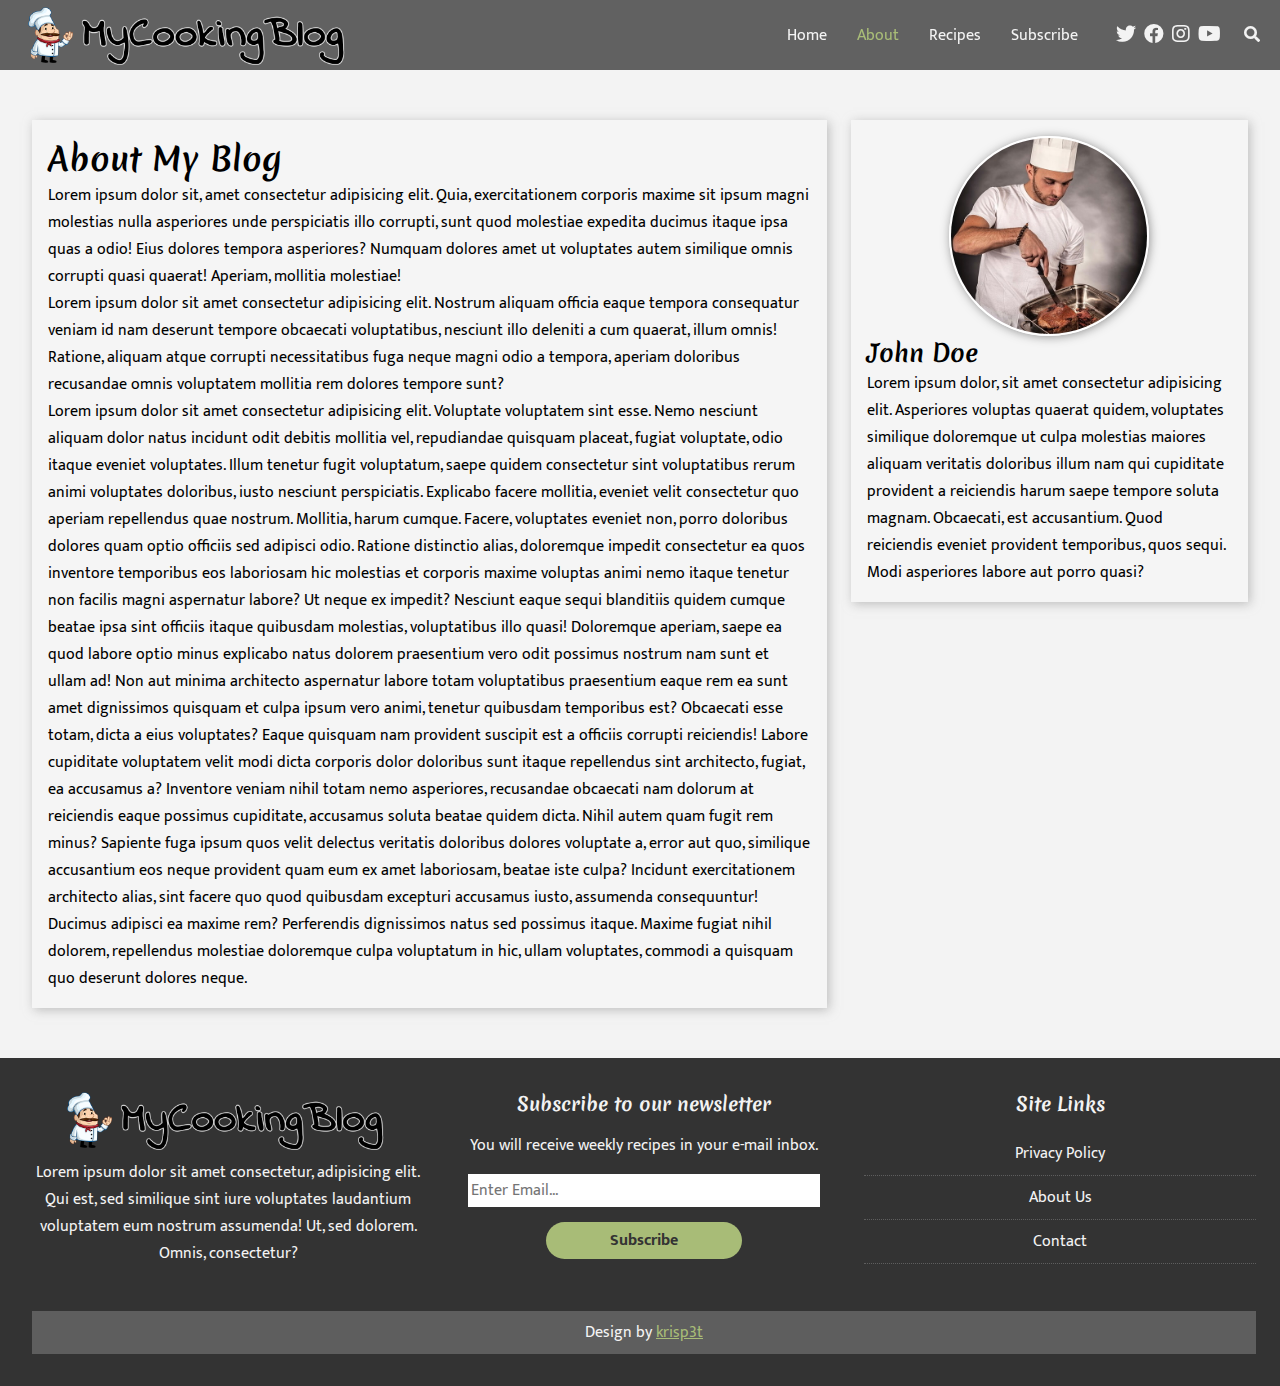
==== about.html @ 8b08274b "Added about page, modified logo" ====
<!DOCTYPE html>
<html lang="en">
    <head>
        <meta charset="UTF-8" />
        <meta
            name="description"
            content="A food blog with simple and tasty recipes."
        />
        <meta
            name="keywords"
            content="cooking, baking, cooking blog, cooking recipes, whole food"
        />
        <meta name="author" content="John Doe" />
        <meta name="viewport" content="width=device-width, initial-scale=1.0" />
        <meta http-equiv="X-UA-Compatible" content="IE=edge" />
        <link rel="stylesheet" href="css/utilities.css" />
        <link rel="stylesheet" href="css/style.css" />
        <link rel="stylesheet" href="css/fontawesome.min.css" />
        <link rel="shortcut icon" href="favicon.ico" type="image/x-icon" />
        <title>My Cooking Blog | About</title>
    </head>
    <body>
        <!-- Navbar -->
        <nav id="main-nav">
            <div class="container">
                <div class="logo">
                    <a href="index.html"
                        ><img src="img/logo.png" alt="MyCookingBlog"
                    /></a>
                </div>
                <ul>
                    <div class="links">
                        <li><a href="index.html">Home</a></li>
                        <li><a href="about.html" class="current">About</a></li>
                        <li><a href="#recipes">Recipes</a></li>
                        <li><a href="#subscribe">Subscribe</a></li>
                    </div>
                </ul>
                <div class="social">
                    <a href="http://twitter.com" target="_blank"
                        ><i class="fab fa-twitter fa-2x"></i
                    ></a>
                    <a href="http://facebook.com" target="_blank"
                        ><i class="fab fa-facebook fa-2x"></i
                    ></a>
                    <a href="http://instagram.com" target="_blank"
                        ><i class="fab fa-instagram fa-2x"></i
                    ></a>
                    <a href="http://youtube.com" target="_blank"
                        ><i class="fab fa-youtube fa-2x"></i
                    ></a>
                </div>
                <div class="search">
                    <a href="" id="search"><i class="fas fa-search"></i></a>
                    <input type="search" name="search" id="search" />
                </div>
            </div>
        </nav>

        <!-- About -->
        <section id="about">
            <div class="container">
                <div class="page-container">
                    <article class="card">
                        <h1>About My Blog</h1>
                        <p>
                            Lorem ipsum dolor sit, amet consectetur adipisicing
                            elit. Quia, exercitationem corporis maxime sit ipsum
                            magni molestias nulla asperiores unde perspiciatis
                            illo corrupti, sunt quod molestiae expedita ducimus
                            itaque ipsa quas a odio! Eius dolores tempora
                            asperiores? Numquam dolores amet ut voluptates autem
                            similique omnis corrupti quasi quaerat! Aperiam,
                            mollitia molestiae!
                        </p>
                        <p>
                            Lorem ipsum dolor sit amet consectetur adipisicing
                            elit. Nostrum aliquam officia eaque tempora
                            consequatur veniam id nam deserunt tempore obcaecati
                            voluptatibus, nesciunt illo deleniti a cum quaerat,
                            illum omnis! Ratione, aliquam atque corrupti
                            necessitatibus fuga neque magni odio a tempora,
                            aperiam doloribus recusandae omnis voluptatem
                            mollitia rem dolores tempore sunt?
                        </p>
                        <p>
                            Lorem ipsum dolor sit amet consectetur adipisicing
                            elit. Voluptate voluptatem sint esse. Nemo nesciunt
                            aliquam dolor natus incidunt odit debitis mollitia
                            vel, repudiandae quisquam placeat, fugiat voluptate,
                            odio itaque eveniet voluptates. Illum tenetur fugit
                            voluptatum, saepe quidem consectetur sint
                            voluptatibus rerum animi voluptates doloribus, iusto
                            nesciunt perspiciatis. Explicabo facere mollitia,
                            eveniet velit consectetur quo aperiam repellendus
                            quae nostrum. Mollitia, harum cumque. Facere,
                            voluptates eveniet non, porro doloribus dolores quam
                            optio officiis sed adipisci odio. Ratione distinctio
                            alias, doloremque impedit consectetur ea quos
                            inventore temporibus eos laboriosam hic molestias et
                            corporis maxime voluptas animi nemo itaque tenetur
                            non facilis magni aspernatur labore? Ut neque ex
                            impedit? Nesciunt eaque sequi blanditiis quidem
                            cumque beatae ipsa sint officiis itaque quibusdam
                            molestias, voluptatibus illo quasi! Doloremque
                            aperiam, saepe ea quod labore optio minus explicabo
                            natus dolorem praesentium vero odit possimus nostrum
                            nam sunt et ullam ad! Non aut minima architecto
                            aspernatur labore totam voluptatibus praesentium
                            eaque rem ea sunt amet dignissimos quisquam et culpa
                            ipsum vero animi, tenetur quibusdam temporibus est?
                            Obcaecati esse totam, dicta a eius voluptates? Eaque
                            quisquam nam provident suscipit est a officiis
                            corrupti reiciendis! Labore cupiditate voluptatem
                            velit modi dicta corporis dolor doloribus sunt
                            itaque repellendus sint architecto, fugiat, ea
                            accusamus a? Inventore veniam nihil totam nemo
                            asperiores, recusandae obcaecati nam dolorum at
                            reiciendis eaque possimus cupiditate, accusamus
                            soluta beatae quidem dicta. Nihil autem quam fugit
                            rem minus? Sapiente fuga ipsum quos velit delectus
                            veritatis doloribus dolores voluptate a, error aut
                            quo, similique accusantium eos neque provident quam
                            eum ex amet laboriosam, beatae iste culpa? Incidunt
                            exercitationem architecto alias, sint facere quo
                            quod quibusdam excepturi accusamus iusto, assumenda
                            consequuntur! Ducimus adipisci ea maxime rem?
                            Perferendis dignissimos natus sed possimus itaque.
                            Maxime fugiat nihil dolorem, repellendus molestiae
                            doloremque culpa voluptatum in hic, ullam
                            voluptates, commodi a quisquam quo deserunt dolores
                            neque.
                        </p>
                    </article>
                    <article class="card bg-primary about-me">
                        <img src="img/chef.jpg" alt="John Doe" />
                        <h2>John Doe</h2>
                        <p>
                            Lorem ipsum dolor, sit amet consectetur adipisicing
                            elit. Asperiores voluptas quaerat quidem, voluptates
                            similique doloremque ut culpa molestias maiores
                            aliquam veritatis doloribus illum nam qui cupiditate
                            provident a reiciendis harum saepe tempore soluta
                            magnam. Obcaecati, est accusantium. Quod reiciendis
                            eveniet provident temporibus, quos sequi. Modi
                            asperiores labore aut porro quasi?
                        </p>
                    </article>
                </div>
            </div>
        </section>

        <!-- Footer -->
        <footer id="main-footer">
            <div class="container">
                <div>
                    <img src="img/logo.png" alt="MyCookingBlog" />
                    <p>
                        Lorem ipsum dolor sit amet consectetur, adipisicing
                        elit. Qui est, sed similique sint iure voluptates
                        laudantium voluptatem eum nostrum assumenda! Ut, sed
                        dolorem. Omnis, consectetur?
                    </p>
                </div>
                <div>
                    <h3>Subscribe to our newsletter</h3>
                    <p>You will receive weekly recipes in your e-mail inbox.</p>
                    <form action="submit.php">
                        <input
                            type="email"
                            name="email"
                            id="email"
                            placeholder="Enter Email..."
                        />
                        <input type="submit" value="Subscribe" class="btn" />
                    </form>
                </div>
                <div>
                    <h3>Site Links</h3>
                    <ul class="list">
                        <li><a href="#">Privacy Policy</a></li>
                        <li><a href="#">About Us</a></li>
                        <li><a href="#">Contact</a></li>
                    </ul>
                </div>
                <div>
                    <p>
                        Design by
                        <span
                            ><a href="https://github.com/krisp3t"
                                >krisp3t</a
                            ></span
                        >
                    </p>
                </div>
            </div>
        </footer>
    </body>
</html>
---- css/utilities.css ----
/* Variables */
:root {
    --dark: #333;
    --grey: #5e5e5e;
    --light: #f3f3f3;
    --primary: #a8bc77;
    --secondary: #bb4f2d;
    --tertiary: #f4f0d0;
    --light-shadow: 153, 153, 153; /* for use in rgba(light-shadow, opacity) */
    --max-width: 1300px;
    --navbar-height: 70px;
    --grid-gap: 24px;
}
.category {
    --breakfast: #f99500;
    --lunch: #a66bbe;
    --beverages: #99284e;
    --appetizers: #df0a98;
    --soups: #28983d;
    --salads: #009cff;
    --desserts: #b699a2;
}

/* Categories */
.category {
    display: inline-block;
    color: var(--light);
    text-transform: uppercase;
    padding: 2px 8px;
    border-radius: 30px;
    margin-bottom: 10px;
    font-size: 0.7rem;
    width: max-content;
    box-shadow: 2px 2px 1px rgba(51, 51, 51, 0.4);
}
.category-breakfast {
    background-color: var(--breakfast);
}
.category-lunch {
    background-color: var(--lunch);
}
.category-beverages {
    background-color: var(--beverages);
}
.category-appetizers {
    background-color: var(--appetizers);
}
.category-soups {
    background-color: var(--soups);
}
.category-salads {
    background-color: var(--salads);
}
.category-desserts {
    background-color: var(--desserts);
}

/* Button links */
.btn {
    background-color: var(--primary);
    color: var(--dark);
    font-weight: bold;
    padding: 5px 10px;
    border-radius: 30px;
    width: max-content;
}

/* Article Cards */
.card {
    padding: 16px;
    background: #f5f5f5;
    box-shadow: 2px 2px 10px rgba(var(--light-shadow), 0.6);
}

/* Lists */
.list li {
    padding: 8px 0;
    border-bottom: var(--grey) dotted 1px;
    width: 100%;
}
.list li a:hover {
}
---- css/style.css ----
@import url("https://fonts.googleapis.com/css2?family=Merienda:wght@400;700&family=Mukta:wght@400;700&display=swap");

/* Global */
* {
    margin: 0;
    padding: 0;
    border: 0;
    box-sizing: border-box;
}
body {
    font: 1rem "Mukta", sans-serif;
    background-color: var(--light);
}
a {
    text-decoration: none;
    color: var(--light);
}
ul {
    list-style: none;
}
img {
    width: 100%;
}
h1,
h2,
h3,
h4,
h5,
h6 {
    font-family: "Merienda", cursive;
}
input {
    font-family: "Mukta", sans-serif;
    font-size: 1rem;
}

/* Page: Index */
/* Navbar */
#main-nav {
    z-index: 2;
    position: sticky;
    top: 0;
}
#main-nav .logo img {
    height: 100%;
    width: auto;
}
#main-nav .container {
    z-index: 2;
    display: flex;
    align-items: center;
    height: var(--navbar-height);
    max-width: var(--max-width);
    width: 100%;
    margin: auto;
    padding: 0 20px;
}
#main-nav .container::before {
    z-index: -1;
    content: "";
    position: absolute;
    top: 0;
    left: 0;
    width: 100%;
    height: 100%;
    background-color: #000;
    opacity: 0.6;
}
#main-nav .logo {
    flex: 6;
    height: inherit;
}
#main-nav .logo img {
    padding: 5px 3px;
}
#main-nav .links {
    display: flex;
}
#main-nav .links li {
    padding: 0 15px;
}
#main-nav .links a.current {
    color: var(--primary);
}
#main-nav .social {
    font-size: 10px;
    margin-left: 20px;
}
#main-nav .social a {
    padding: 3px;
}
#main-nav .search {
    margin-left: 20px;
}
#main-nav .search input {
    display: none;
}

/* Showcase */
#showcase {
    z-index: 1;
    position: relative;
    top: calc(var(--navbar-height) * -1);
    /* We want the background to go behind navbar too */
    height: 50vh;
    min-height: 500px;
    width: 100%;
    background: url(../img/featured.jpg) no-repeat center center/cover;
    color: var(--light);
}
#showcase::before {
    z-index: -1;
    content: "";
    background: var(--dark);
    position: absolute;
    top: 0;
    left: 0;
    width: 100%;
    height: 100%;
    opacity: 0.6;
}
#showcase .container {
    z-index: 1;
    position: relative;
    top: var(--navbar-height);
    height: calc(100% - var(--navbar-height));
    max-width: var(--max-width);
    margin: auto;
    overflow: hidden;
}
#showcase .showcase-container {
    display: flex;
    flex-direction: column;
    justify-content: center;
    width: 50%;
    height: 100%;
    padding: 0 30px;
}
#showcase .container h1 {
    color: var(--primary);
    text-shadow: 2px 2px 2px #222;
    margin-bottom: 20px;
}
#showcase .container p {
    background-color: rgba(51, 51, 51, 0.4);
    box-shadow: 2px 2px 10px #333;
    padding: 10px;
    margin-bottom: 30px;
}

/* Recipes */
#recipes {
    background-color: var(--light);
    position: relative;
    top: -40px;
    /* Since #showcase starts at minus --navbar-height, we have to adjust the next section too */
}
#recipes .container {
    max-width: var(--max-width);
    margin: auto;
    padding: 30px;
    align-items: center;
}
#recipes .recipes-container {
    display: grid;
    grid-template-columns: repeat(3, 1fr);
    gap: var(--grid-gap);
}
#recipes h2 {
    margin-bottom: 10px;
}
#recipes h3,
#recipes a {
    color: var(--dark);
    font-size: 1.5rem;
    margin-bottom: 8px;
    text-shadow: 2px 2px 1px rgba(var(--light-shadow), 0.4);
}
#recipes p {
    margin-left: 1px;
}
#recipes img {
    height: 200px;
    object-fit: cover;
    border: 1px solid var(--grey);
}
#recipes .category {
    margin-bottom: 3px;
}

/* Footer */
#main-footer {
    background-color: var(--dark);
    color: var(--light);
}
#main-footer .container {
    display: grid;
    grid-template-columns: repeat(3, 1fr);
    gap: var(--grid-gap);
    max-width: var(--max-width);
    padding: 32px 0 32px 32px;
    margin: auto;
    text-align: center;
}
#main-footer .container > *:last-child {
    background: var(--grey);
    grid-column: 1 / span 4;
    text-align: center;
    align-items: center;
    padding: 8px;
    margin-top: 20px;
    margin-right: var(--grid-gap);
}
#main-footer .container img {
    height: 60px;
    width: auto;
}
#main-footer .container span a {
    color: var(--primary);
    text-decoration: underline;
}
#main-footer .container h3 {
    margin-bottom: 15px;
}
#main-footer .container input[type="email"] {
    width: 90%;
    padding: 3px;
    margin: 15px 0;
}
#main-footer .container input[type="submit"] {
    width: 50%;
}

/* Page: About */
#about .container {
    max-width: var(--max-width);
    margin: 0 auto;
    padding: 0 32px;
    overflow: hidden;
}
#about .page-container {
    margin: 50px 0;
    display: grid;
    grid-template-columns: 4fr 2fr;
    gap: var(--grid-gap);
}
#about .page-container > *:first-child {
    grid-row: 1 / span 3;
}
#about .about-me img {
    border-radius: 50%;
    height: 200px;
    width: auto;
    display: block;
    margin: auto;
    border: 2px solid #fff;
    box-shadow: 1px 1px 10px rgba(51, 51, 51, 0.5);
}
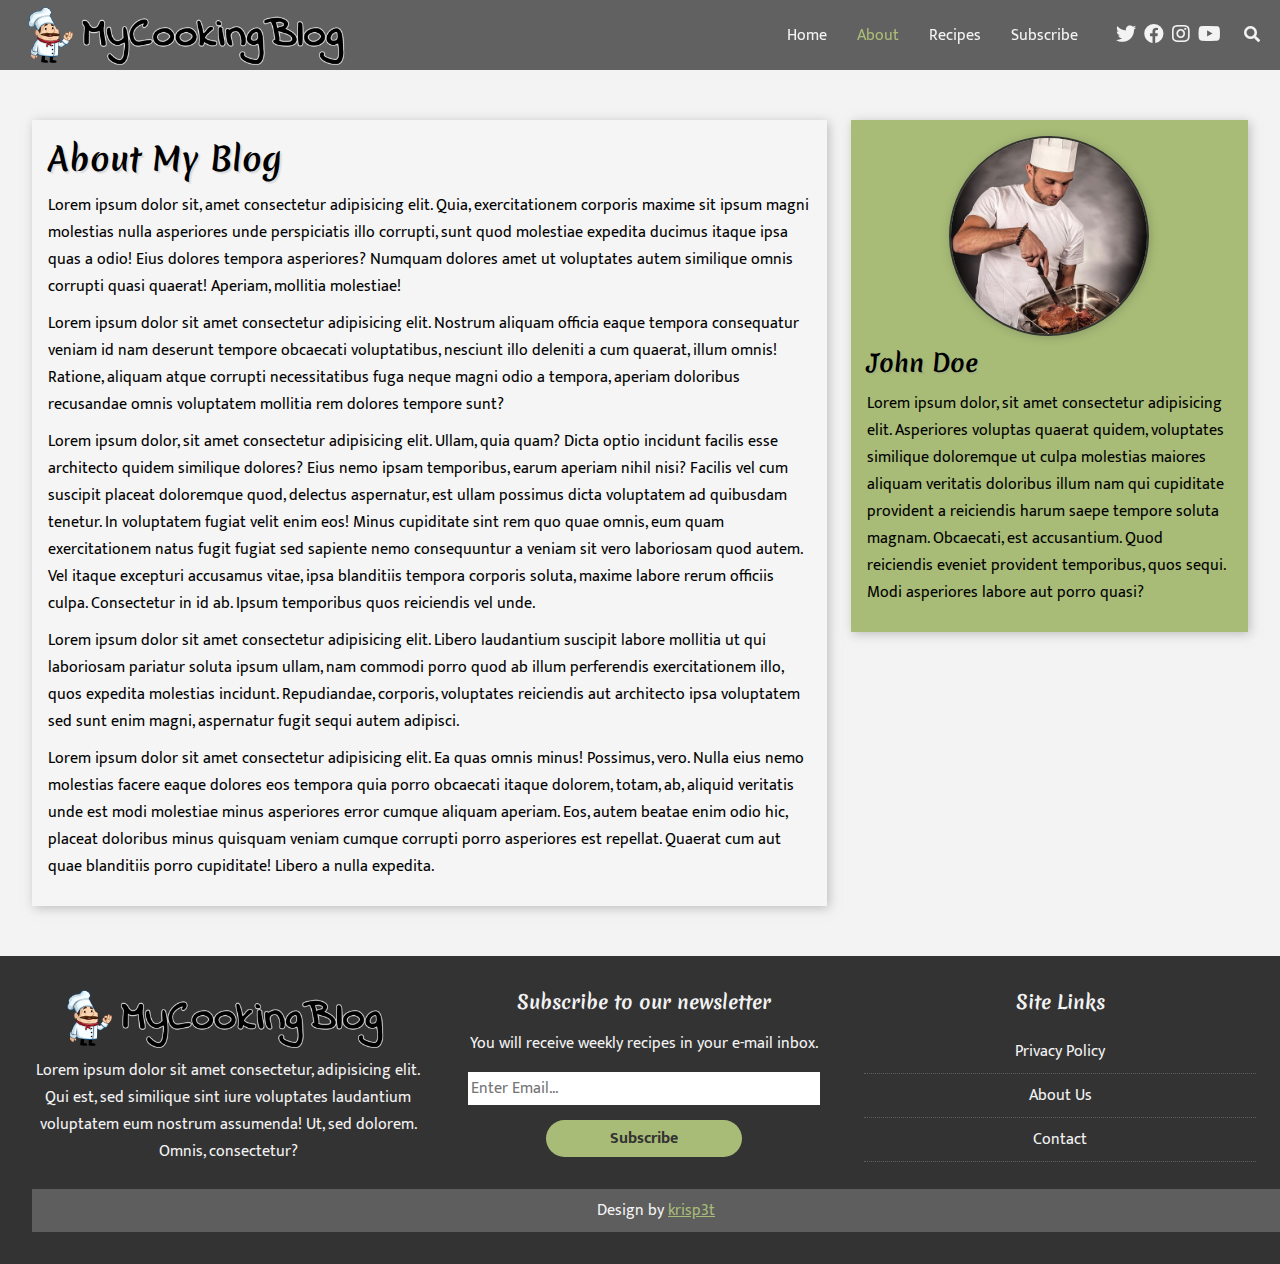
==== commit 59f20a20: "Added container utilities, About improvements, shadow variables" ====
--- a/about.html
+++ b/about.html
@@ -16,7 +16,28 @@
         <link rel="stylesheet" href="css/utilities.css" />
         <link rel="stylesheet" href="css/style.css" />
         <link rel="stylesheet" href="css/fontawesome.min.css" />
+        <link
+            rel="apple-touch-icon"
+            sizes="120x120"
+            href="/apple-touch-icon.png"
+        />
+        <link
+            rel="icon"
+            type="image/png"
+            sizes="32x32"
+            href="/favicon-32x32.png"
+        />
+        <link
+            rel="icon"
+            type="image/png"
+            sizes="16x16"
+            href="/favicon-16x16.png"
+        />
         <link rel="shortcut icon" href="favicon.ico" type="image/x-icon" />
+        <link rel="manifest" href="/site.webmanifest" />
+        <link rel="mask-icon" href="/safari-pinned-tab.svg" color="#5bbad5" />
+        <meta name="msapplication-TileColor" content="#2b5797" />
+        <meta name="theme-color" content="#ffffff" />
         <title>My Cooking Blog | About</title>
     </head>
     <body>
@@ -32,7 +53,7 @@
                     <div class="links">
                         <li><a href="index.html">Home</a></li>
                         <li><a href="about.html" class="current">About</a></li>
-                        <li><a href="#recipes">Recipes</a></li>
+                        <li><a href="index.html#recipes">Recipes</a></li>
                         <li><a href="#subscribe">Subscribe</a></li>
                     </div>
                 </ul>
@@ -60,7 +81,7 @@
         <!-- About -->
         <section id="about">
             <div class="container">
-                <div class="page-container">
+                <div class="grid-container">
                     <article class="card">
                         <h1>About My Blog</h1>
                         <p>
@@ -84,52 +105,42 @@
                             mollitia rem dolores tempore sunt?
                         </p>
                         <p>
+                            Lorem ipsum dolor, sit amet consectetur adipisicing
+                            elit. Ullam, quia quam? Dicta optio incidunt facilis
+                            esse architecto quidem similique dolores? Eius nemo
+                            ipsam temporibus, earum aperiam nihil nisi? Facilis
+                            vel cum suscipit placeat doloremque quod, delectus
+                            aspernatur, est ullam possimus dicta voluptatem ad
+                            quibusdam tenetur. In voluptatem fugiat velit enim
+                            eos! Minus cupiditate sint rem quo quae omnis, eum
+                            quam exercitationem natus fugit fugiat sed sapiente
+                            nemo consequuntur a veniam sit vero laboriosam quod
+                            autem. Vel itaque excepturi accusamus vitae, ipsa
+                            blanditiis tempora corporis soluta, maxime labore
+                            rerum officiis culpa. Consectetur in id ab. Ipsum
+                            temporibus quos reiciendis vel unde.
+                        </p>
+                        <p>
                             Lorem ipsum dolor sit amet consectetur adipisicing
-                            elit. Voluptate voluptatem sint esse. Nemo nesciunt
-                            aliquam dolor natus incidunt odit debitis mollitia
-                            vel, repudiandae quisquam placeat, fugiat voluptate,
-                            odio itaque eveniet voluptates. Illum tenetur fugit
-                            voluptatum, saepe quidem consectetur sint
-                            voluptatibus rerum animi voluptates doloribus, iusto
-                            nesciunt perspiciatis. Explicabo facere mollitia,
-                            eveniet velit consectetur quo aperiam repellendus
-                            quae nostrum. Mollitia, harum cumque. Facere,
-                            voluptates eveniet non, porro doloribus dolores quam
-                            optio officiis sed adipisci odio. Ratione distinctio
-                            alias, doloremque impedit consectetur ea quos
-                            inventore temporibus eos laboriosam hic molestias et
-                            corporis maxime voluptas animi nemo itaque tenetur
-                            non facilis magni aspernatur labore? Ut neque ex
-                            impedit? Nesciunt eaque sequi blanditiis quidem
-                            cumque beatae ipsa sint officiis itaque quibusdam
-                            molestias, voluptatibus illo quasi! Doloremque
-                            aperiam, saepe ea quod labore optio minus explicabo
-                            natus dolorem praesentium vero odit possimus nostrum
-                            nam sunt et ullam ad! Non aut minima architecto
-                            aspernatur labore totam voluptatibus praesentium
-                            eaque rem ea sunt amet dignissimos quisquam et culpa
-                            ipsum vero animi, tenetur quibusdam temporibus est?
-                            Obcaecati esse totam, dicta a eius voluptates? Eaque
-                            quisquam nam provident suscipit est a officiis
-                            corrupti reiciendis! Labore cupiditate voluptatem
-                            velit modi dicta corporis dolor doloribus sunt
-                            itaque repellendus sint architecto, fugiat, ea
-                            accusamus a? Inventore veniam nihil totam nemo
-                            asperiores, recusandae obcaecati nam dolorum at
-                            reiciendis eaque possimus cupiditate, accusamus
-                            soluta beatae quidem dicta. Nihil autem quam fugit
-                            rem minus? Sapiente fuga ipsum quos velit delectus
-                            veritatis doloribus dolores voluptate a, error aut
-                            quo, similique accusantium eos neque provident quam
-                            eum ex amet laboriosam, beatae iste culpa? Incidunt
-                            exercitationem architecto alias, sint facere quo
-                            quod quibusdam excepturi accusamus iusto, assumenda
-                            consequuntur! Ducimus adipisci ea maxime rem?
-                            Perferendis dignissimos natus sed possimus itaque.
-                            Maxime fugiat nihil dolorem, repellendus molestiae
-                            doloremque culpa voluptatum in hic, ullam
-                            voluptates, commodi a quisquam quo deserunt dolores
-                            neque.
+                            elit. Libero laudantium suscipit labore mollitia ut
+                            qui laboriosam pariatur soluta ipsum ullam, nam
+                            commodi porro quod ab illum perferendis
+                            exercitationem illo, quos expedita molestias
+                            incidunt. Repudiandae, corporis, voluptates
+                            reiciendis aut architecto ipsa voluptatem sed sunt
+                            enim magni, aspernatur fugit sequi autem adipisci.
+                        </p>
+                        <p>
+                            Lorem ipsum dolor sit amet consectetur adipisicing
+                            elit. Ea quas omnis minus! Possimus, vero. Nulla
+                            eius nemo molestias facere eaque dolores eos tempora
+                            quia porro obcaecati itaque dolorem, totam, ab,
+                            aliquid veritatis unde est modi molestiae minus
+                            asperiores error cumque aliquam aperiam. Eos, autem
+                            beatae enim odio hic, placeat doloribus minus
+                            quisquam veniam cumque corrupti porro asperiores est
+                            repellat. Quaerat cum aut quae blanditiis porro
+                            cupiditate! Libero a nulla expedita.
                         </p>
                     </article>
                     <article class="card bg-primary about-me">
@@ -152,7 +163,7 @@
 
         <!-- Footer -->
         <footer id="main-footer">
-            <div class="container">
+            <div class="grid-container">
                 <div>
                     <img src="img/logo.png" alt="MyCookingBlog" />
                     <p>
--- a/css/utilities.css
+++ b/css/utilities.css
@@ -7,6 +7,7 @@
     --secondary: #bb4f2d;
     --tertiary: #f4f0d0;
     --light-shadow: 153, 153, 153; /* for use in rgba(light-shadow, opacity) */
+    --grey-shadow: 51, 51, 51;
     --max-width: 1300px;
     --navbar-height: 70px;
     --grid-gap: 24px;
@@ -31,7 +32,7 @@
     margin-bottom: 10px;
     font-size: 0.7rem;
     width: max-content;
-    box-shadow: 2px 2px 1px rgba(51, 51, 51, 0.4);
+    box-shadow: 2px 2px 3px rgba(var(--grey-shadow), 0.2);
 }
 .category-breakfast {
     background-color: var(--breakfast);
@@ -55,6 +56,31 @@
     background-color: var(--desserts);
 }
 
+/* Backgrounds */
+.bg-primary {
+    background-color: var(--primary) !important;
+}
+.bg-secondary {
+    background-color: var(--secondary) !important;
+}
+.bg-tertiary {
+    background-color: var(--tertiary) !important;
+}
+
+/* Containers */
+/* Outer container */
+.container {
+    margin: auto;
+    overflow: hidden;
+    max-width: var(--max-width);
+}
+/* Inner container */
+.grid-container {
+    display: grid;
+    gap: var(--grid-gap);
+    max-width: var(--max-width);
+    margin: auto;
+}
 /* Button links */
 .btn {
     background-color: var(--primary);
@@ -63,6 +89,7 @@
     padding: 5px 10px;
     border-radius: 30px;
     width: max-content;
+    box-shadow: 2px 2px 5px rgba(var(--dark-shadow), 0.25);
 }
 
 /* Article Cards */
@@ -70,6 +97,20 @@
     padding: 16px;
     background: #f5f5f5;
     box-shadow: 2px 2px 10px rgba(var(--light-shadow), 0.6);
+}
+.card h1,
+.card h2 {
+    margin-bottom: 10px;
+    text-shadow: 2px 2px 1px rgba(var(--light-shadow), 0.25);
+}
+.card h1 {
+    font-size: 2rem;
+}
+.card h2 {
+    font-size: 1.5rem;
+}
+.card p {
+    margin-bottom: 10px;
 }
 
 /* Lists */
--- a/css/style.css
+++ b/css/style.css
@@ -102,7 +102,7 @@
     position: relative;
     top: calc(var(--navbar-height) * -1);
     /* We want the background to go behind navbar too */
-    height: 50vh;
+    height: 60vh;
     min-height: 500px;
     width: 100%;
     background: url(../img/featured.jpg) no-repeat center center/cover;
@@ -124,9 +124,6 @@
     position: relative;
     top: var(--navbar-height);
     height: calc(100% - var(--navbar-height));
-    max-width: var(--max-width);
-    margin: auto;
-    overflow: hidden;
 }
 #showcase .showcase-container {
     display: flex;
@@ -142,7 +139,7 @@
     margin-bottom: 20px;
 }
 #showcase .container p {
-    background-color: rgba(51, 51, 51, 0.4);
+    background-color: rgba(var(--grey-shadow), 0.4);
     box-shadow: 2px 2px 10px #333;
     padding: 10px;
     margin-bottom: 30px;
@@ -152,19 +149,15 @@
 #recipes {
     background-color: var(--light);
     position: relative;
-    top: -40px;
+    top: -70px;
     /* Since #showcase starts at minus --navbar-height, we have to adjust the next section too */
 }
 #recipes .container {
-    max-width: var(--max-width);
-    margin: auto;
     padding: 30px;
     align-items: center;
 }
-#recipes .recipes-container {
-    display: grid;
+#recipes .grid-container {
     grid-template-columns: repeat(3, 1fr);
-    gap: var(--grid-gap);
 }
 #recipes h2 {
     margin-bottom: 10px;
@@ -174,7 +167,7 @@
     color: var(--dark);
     font-size: 1.5rem;
     margin-bottom: 8px;
-    text-shadow: 2px 2px 1px rgba(var(--light-shadow), 0.4);
+    text-shadow: 2px 2px 1px rgba(var(--light-shadow), 0.25);
 }
 #recipes p {
     margin-left: 1px;
@@ -185,7 +178,7 @@
     border: 1px solid var(--grey);
 }
 #recipes .category {
-    margin-bottom: 3px;
+    margin-bottom: 4px;
 }
 
 /* Footer */
@@ -193,58 +186,46 @@
     background-color: var(--dark);
     color: var(--light);
 }
-#main-footer .container {
-    display: grid;
+#main-footer .grid-container {
     grid-template-columns: repeat(3, 1fr);
-    gap: var(--grid-gap);
-    max-width: var(--max-width);
     padding: 32px 0 32px 32px;
-    margin: auto;
     text-align: center;
 }
-#main-footer .container > *:last-child {
+#main-footer .grid-container > *:last-child {
     background: var(--grey);
     grid-column: 1 / span 4;
-    text-align: center;
-    align-items: center;
     padding: 8px;
-    margin-top: 20px;
-    margin-right: var(--grid-gap);
-}
-#main-footer .container img {
+    margin-top: 20px 0 0 var(--grid-gap);
+}
+#main-footer .grid-container img {
     height: 60px;
     width: auto;
 }
-#main-footer .container span a {
+#main-footer .grid-container span a {
     color: var(--primary);
     text-decoration: underline;
 }
-#main-footer .container h3 {
+#main-footer .grid-container h3 {
     margin-bottom: 15px;
 }
-#main-footer .container input[type="email"] {
+#main-footer .grid-container input[type="email"] {
     width: 90%;
     padding: 3px;
     margin: 15px 0;
 }
-#main-footer .container input[type="submit"] {
+#main-footer .grid-container input[type="submit"] {
     width: 50%;
 }
 
 /* Page: About */
 #about .container {
-    max-width: var(--max-width);
-    margin: 0 auto;
     padding: 0 32px;
-    overflow: hidden;
-}
-#about .page-container {
+}
+#about .grid-container {
     margin: 50px 0;
-    display: grid;
     grid-template-columns: 4fr 2fr;
-    gap: var(--grid-gap);
-}
-#about .page-container > *:first-child {
+}
+#about .grid-container > *:first-child {
     grid-row: 1 / span 3;
 }
 #about .about-me img {
@@ -253,6 +234,7 @@
     width: auto;
     display: block;
     margin: auto;
-    border: 2px solid #fff;
-    box-shadow: 1px 1px 10px rgba(51, 51, 51, 0.5);
-}
+    border: 2px solid var(--dark);
+    box-shadow: 1px 1px 10px rgba(var(--grey-shadow), 0.25);
+    margin-bottom: 10px;
+}
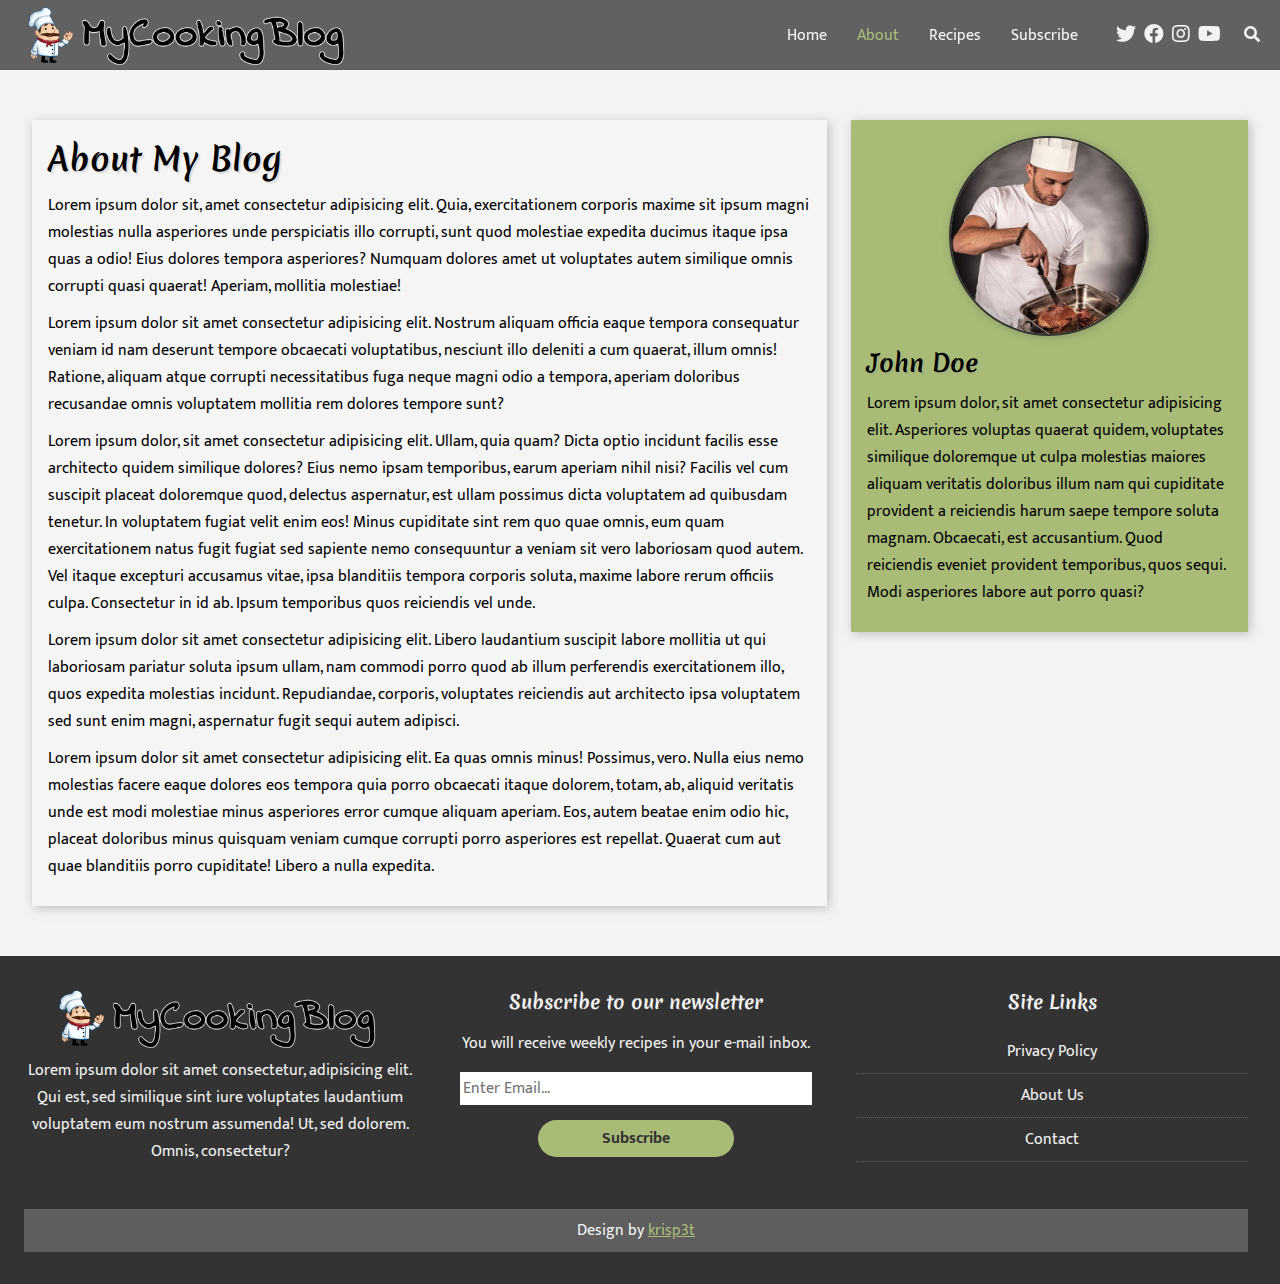
==== commit 62b963c6: "Added media queries (tablet, mobile)" ====
--- a/about.html
+++ b/about.html
@@ -17,6 +17,16 @@
         <link rel="stylesheet" href="css/style.css" />
         <link rel="stylesheet" href="css/fontawesome.min.css" />
         <link
+            rel="stylesheet"
+            media="only screen and (max-width: 1000px)"
+            href="css/tablet.css"
+        />
+        <link
+            rel="stylesheet"
+            media="only screen and (max-width: 768px)"
+            href="css/mobile.css"
+        />
+        <link
             rel="apple-touch-icon"
             sizes="120x120"
             href="/apple-touch-icon.png"
@@ -40,7 +50,7 @@
         <meta name="theme-color" content="#ffffff" />
         <title>My Cooking Blog | About</title>
     </head>
-    <body>
+    <body id="about">
         <!-- Navbar -->
         <nav id="main-nav">
             <div class="container">
@@ -79,7 +89,7 @@
         </nav>
 
         <!-- About -->
-        <section id="about">
+        <section id="about-blog">
             <div class="container">
                 <div class="grid-container">
                     <article class="card">
@@ -143,7 +153,7 @@
                             cupiditate! Libero a nulla expedita.
                         </p>
                     </article>
-                    <article class="card bg-primary about-me">
+                    <aside class="card bg-primary about-me">
                         <img src="img/chef.jpg" alt="John Doe" />
                         <h2>John Doe</h2>
                         <p>
@@ -156,7 +166,7 @@
                             eveniet provident temporibus, quos sequi. Modi
                             asperiores labore aut porro quasi?
                         </p>
-                    </article>
+                    </aside>
                 </div>
             </div>
         </section>
@@ -164,7 +174,7 @@
         <!-- Footer -->
         <footer id="main-footer">
             <div class="grid-container">
-                <div>
+                <div class="logo">
                     <img src="img/logo.png" alt="MyCookingBlog" />
                     <p>
                         Lorem ipsum dolor sit amet consectetur, adipisicing
@@ -173,7 +183,7 @@
                         dolorem. Omnis, consectetur?
                     </p>
                 </div>
-                <div>
+                <div class="newsletter">
                     <h3>Subscribe to our newsletter</h3>
                     <p>You will receive weekly recipes in your e-mail inbox.</p>
                     <form action="submit.php">
@@ -186,7 +196,7 @@
                         <input type="submit" value="Subscribe" class="btn" />
                     </form>
                 </div>
-                <div>
+                <div class="links">
                     <h3>Site Links</h3>
                     <ul class="list">
                         <li><a href="#">Privacy Policy</a></li>
@@ -194,7 +204,7 @@
                         <li><a href="#">Contact</a></li>
                     </ul>
                 </div>
-                <div>
+                <div class="footer">
                     <p>
                         Design by
                         <span
--- a/css/style.css
+++ b/css/style.css
@@ -7,7 +7,11 @@
     border: 0;
     box-sizing: border-box;
 }
+html {
+    height: 100%;
+}
 body {
+    min-height: 100%;
     font: 1rem "Mukta", sans-serif;
     background-color: var(--light);
 }
@@ -44,6 +48,7 @@
 #main-nav .logo img {
     height: 100%;
     width: auto;
+    padding: 5px 3px;
 }
 #main-nav .container {
     z-index: 2;
@@ -69,9 +74,6 @@
 #main-nav .logo {
     flex: 6;
     height: inherit;
-}
-#main-nav .logo img {
-    padding: 5px 3px;
 }
 #main-nav .links {
     display: flex;
@@ -185,21 +187,23 @@
 #main-footer {
     background-color: var(--dark);
     color: var(--light);
+    /* position: relative;
+    bottom: 0; */
 }
 #main-footer .grid-container {
     grid-template-columns: repeat(3, 1fr);
-    padding: 32px 0 32px 32px;
+    padding: 32px 32px 32px var(--grid-gap);
     text-align: center;
 }
-#main-footer .grid-container > *:last-child {
+#main-footer .grid-container .footer {
     background: var(--grey);
-    grid-column: 1 / span 4;
+    grid-column: 1 / span 3;
     padding: 8px;
-    margin-top: 20px 0 0 var(--grid-gap);
+    margin-top: 20px;
 }
 #main-footer .grid-container img {
     height: 60px;
-    width: auto;
+    object-fit: contain;
 }
 #main-footer .grid-container span a {
     color: var(--primary);
@@ -218,19 +222,36 @@
 }
 
 /* Page: About */
-#about .container {
+#about {
+    display: flex;
+    flex-direction: column;
+}
+#about-blog {
+    flex: 1 0 auto;
+}
+#about-blog .container {
     padding: 0 32px;
-}
-#about .grid-container {
+    display: flex;
+    flex-direction: column;
+    flex: 1 0 auto;
+}
+#about-blog .grid-container {
     margin: 50px 0;
     grid-template-columns: 4fr 2fr;
 }
-#about .grid-container > *:first-child {
+#about-blog .grid-container article {
     grid-row: 1 / span 3;
-}
-#about .about-me img {
+    order: 1;
+}
+#about-blog .grid-container aside {
+    order: 2;
+}
+#about-blog .grid-container .footer {
+    grid-row: 1 / span 3;
+}
+#about-blog .about-me img {
     border-radius: 50%;
-    height: 200px;
+    max-height: 200px;
     width: auto;
     display: block;
     margin: auto;
@@ -238,3 +259,6 @@
     box-shadow: 1px 1px 10px rgba(var(--grey-shadow), 0.25);
     margin-bottom: 10px;
 }
+#about-blog #main-footer {
+    flex-shrink: 0;
+}
--- a/css/tablet.css
+++ b/css/tablet.css
@@ -0,0 +1,69 @@
+/* Tablets media query */
+/* Page: Index */
+/* Navbar */
+#main-nav .logo img {
+    object-fit: contain;
+    width: 100%;
+    min-width: 200px;
+}
+/* Showcase */
+#showcase {
+    height: 75vh;
+}
+#showcase .container {
+    display: flex;
+    align-items: center;
+    justify-content: center;
+    margin: auto;
+}
+#showcase .showcase-container {
+    align-items: center;
+    text-align: center;
+    width: 75%;
+}
+#showcase .container h1 {
+    font-size: 1.5rem;
+}
+#showcase .container p,
+#showcase .container a {
+    font-size: 1rem;
+}
+
+/* Recipes */
+#recipes .grid-container {
+    grid-template-columns: repeat(2, 1fr);
+}
+
+/* Footer */
+#main-footer .grid-container {
+    grid-template-columns: repeat(2, 1fr);
+    gap: 50px;
+}
+#main-footer .grid-container .logo {
+    order: 1;
+}
+#main-footer .grid-container .newsletter {
+    order: 3;
+    grid-column: 1 / span 2;
+}
+#main-footer .grid-container input[type="email"] {
+    width: 50%;
+}
+#main-footer .grid-container .links {
+    order: 2;
+}
+#main-footer .grid-container .footer {
+    grid-column: 1 / span 2;
+    order: 4;
+}
+
+/* Page: About */
+#about-blog .grid-container {
+    grid-template-columns: 1fr;
+}
+#about-blog .grid-container article {
+    grid-row: 2 / span 3;
+}
+#about-blog .grid-container aside {
+    grid-row: 1 / span 1;
+}
--- a/css/mobile.css
+++ b/css/mobile.css
@@ -0,0 +1,32 @@
+/* Site: Index */
+/* Variables */
+:root {
+    --navbar-height: 110px;
+}
+
+/* Navbar */
+#main-nav .container {
+    flex-direction: column;
+}
+#main-nav .logo {
+    height: 40px;
+    padding: 0;
+}
+#main-nav .social {
+    margin: 5px 0 5px;
+}
+/* Recipes */
+#recipes .grid-container {
+    grid-template-columns: 1fr;
+}
+#main-nav .search {
+    display: none;
+}
+/* Footer */
+#main-footer .grid-container {
+    display: flex;
+    flex-direction: column;
+}
+#main-footer .grid-container .footer {
+    grid-column: 1;
+}
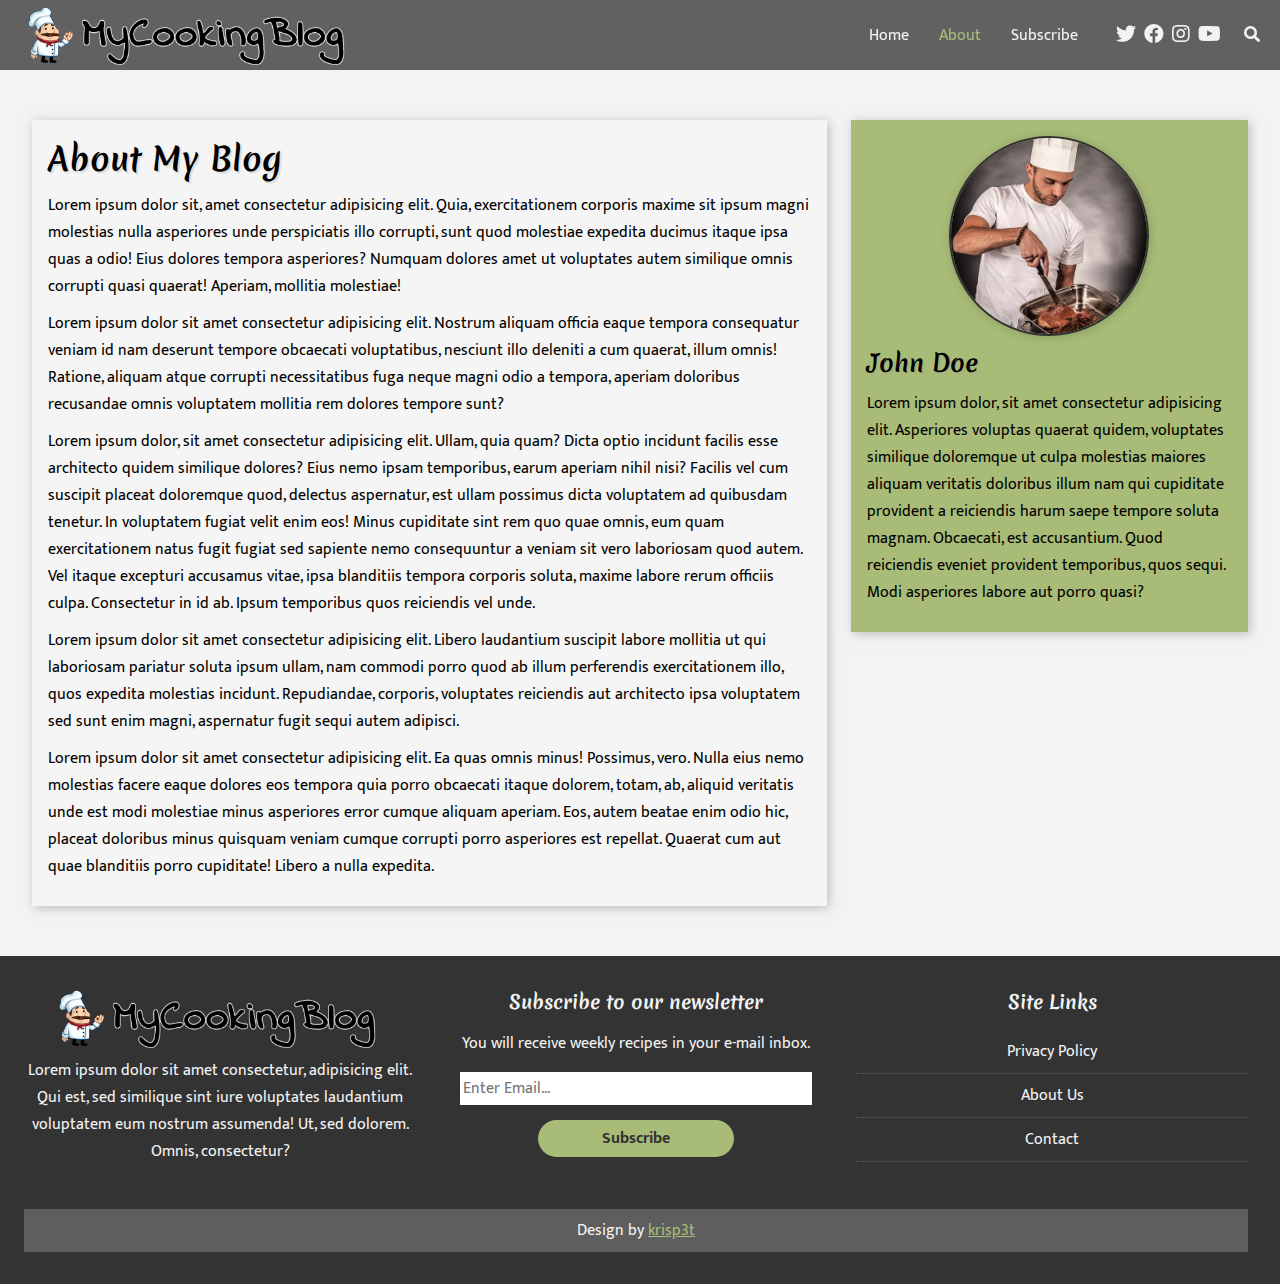
==== commit 4d70ff2c: "Rem hotfix" ====
--- a/about.html
+++ b/about.html
@@ -13,6 +13,7 @@
         <meta name="author" content="John Doe" />
         <meta name="viewport" content="width=device-width, initial-scale=1.0" />
         <meta http-equiv="X-UA-Compatible" content="IE=edge" />
+        <link rel="stylesheet" href="css/global.css" />
         <link rel="stylesheet" href="css/utilities.css" />
         <link rel="stylesheet" href="css/style.css" />
         <link rel="stylesheet" href="css/fontawesome.min.css" />
@@ -63,7 +64,6 @@
                     <div class="links">
                         <li><a href="index.html">Home</a></li>
                         <li><a href="about.html" class="current">About</a></li>
-                        <li><a href="index.html#recipes">Recipes</a></li>
                         <li><a href="#subscribe">Subscribe</a></li>
                     </div>
                 </ul>
--- a/css/global.css
+++ b/css/global.css
@@ -0,0 +1,39 @@
+@import url("https://fonts.googleapis.com/css2?family=Merienda:wght@400;700&family=Mukta:wght@400;700&display=swap");
+
+/* Global */
+* {
+    margin: 0;
+    padding: 0;
+    border: 0;
+    box-sizing: border-box;
+}
+html {
+    height: 100%;
+}
+body {
+    min-height: 100%;
+    font: 1rem "Mukta", sans-serif;
+    background-color: var(--light);
+}
+a {
+    text-decoration: none;
+    color: var(--light);
+}
+ul {
+    list-style: none;
+}
+img {
+    width: 100%;
+}
+h1,
+h2,
+h3,
+h4,
+h5,
+h6 {
+    font-family: "Merienda", cursive;
+}
+input {
+    font-family: "Mukta", sans-serif;
+    font-size: 1rem;
+}
--- a/css/utilities.css
+++ b/css/utilities.css
@@ -81,6 +81,7 @@
     max-width: var(--max-width);
     margin: auto;
 }
+
 /* Button links */
 .btn {
     background-color: var(--primary);
@@ -90,6 +91,11 @@
     border-radius: 30px;
     width: max-content;
     box-shadow: 2px 2px 5px rgba(var(--dark-shadow), 0.25);
+    cursor: pointer;
+}
+.btn:hover {
+    opacity: 0.8;
+    transition: opacity 0.1s ease-out;
 }
 
 /* Article Cards */
@@ -120,4 +126,6 @@
     width: 100%;
 }
 .list li a:hover {
+    color: var(--primary);
+    transition: color 0.2s ease-out;
 }
--- a/css/style.css
+++ b/css/style.css
@@ -1,43 +1,3 @@
-@import url("https://fonts.googleapis.com/css2?family=Merienda:wght@400;700&family=Mukta:wght@400;700&display=swap");
-
-/* Global */
-* {
-    margin: 0;
-    padding: 0;
-    border: 0;
-    box-sizing: border-box;
-}
-html {
-    height: 100%;
-}
-body {
-    min-height: 100%;
-    font: 1rem "Mukta", sans-serif;
-    background-color: var(--light);
-}
-a {
-    text-decoration: none;
-    color: var(--light);
-}
-ul {
-    list-style: none;
-}
-img {
-    width: 100%;
-}
-h1,
-h2,
-h3,
-h4,
-h5,
-h6 {
-    font-family: "Merienda", cursive;
-}
-input {
-    font-family: "Mukta", sans-serif;
-    font-size: 1rem;
-}
-
 /* Page: Index */
 /* Navbar */
 #main-nav {
@@ -71,6 +31,10 @@
     background-color: #000;
     opacity: 0.6;
 }
+#main-nav a:hover {
+    color: var(--primary);
+    transition: color 0.1s ease-out;
+}
 #main-nav .logo {
     flex: 6;
     height: inherit;
@@ -104,7 +68,7 @@
     position: relative;
     top: calc(var(--navbar-height) * -1);
     /* We want the background to go behind navbar too */
-    height: 60vh;
+    height: 70vh;
     min-height: 500px;
     width: 100%;
     background: url(../img/featured.jpg) no-repeat center center/cover;
@@ -131,7 +95,7 @@
     display: flex;
     flex-direction: column;
     justify-content: center;
-    width: 50%;
+    width: 60%;
     height: 100%;
     padding: 0 30px;
 }
@@ -178,6 +142,10 @@
     height: 200px;
     object-fit: cover;
     border: 1px solid var(--grey);
+}
+#recipes img:hover {
+    opacity: 0.7;
+    transition: opacity 0.25s ease-out;
 }
 #recipes .category {
     margin-bottom: 4px;
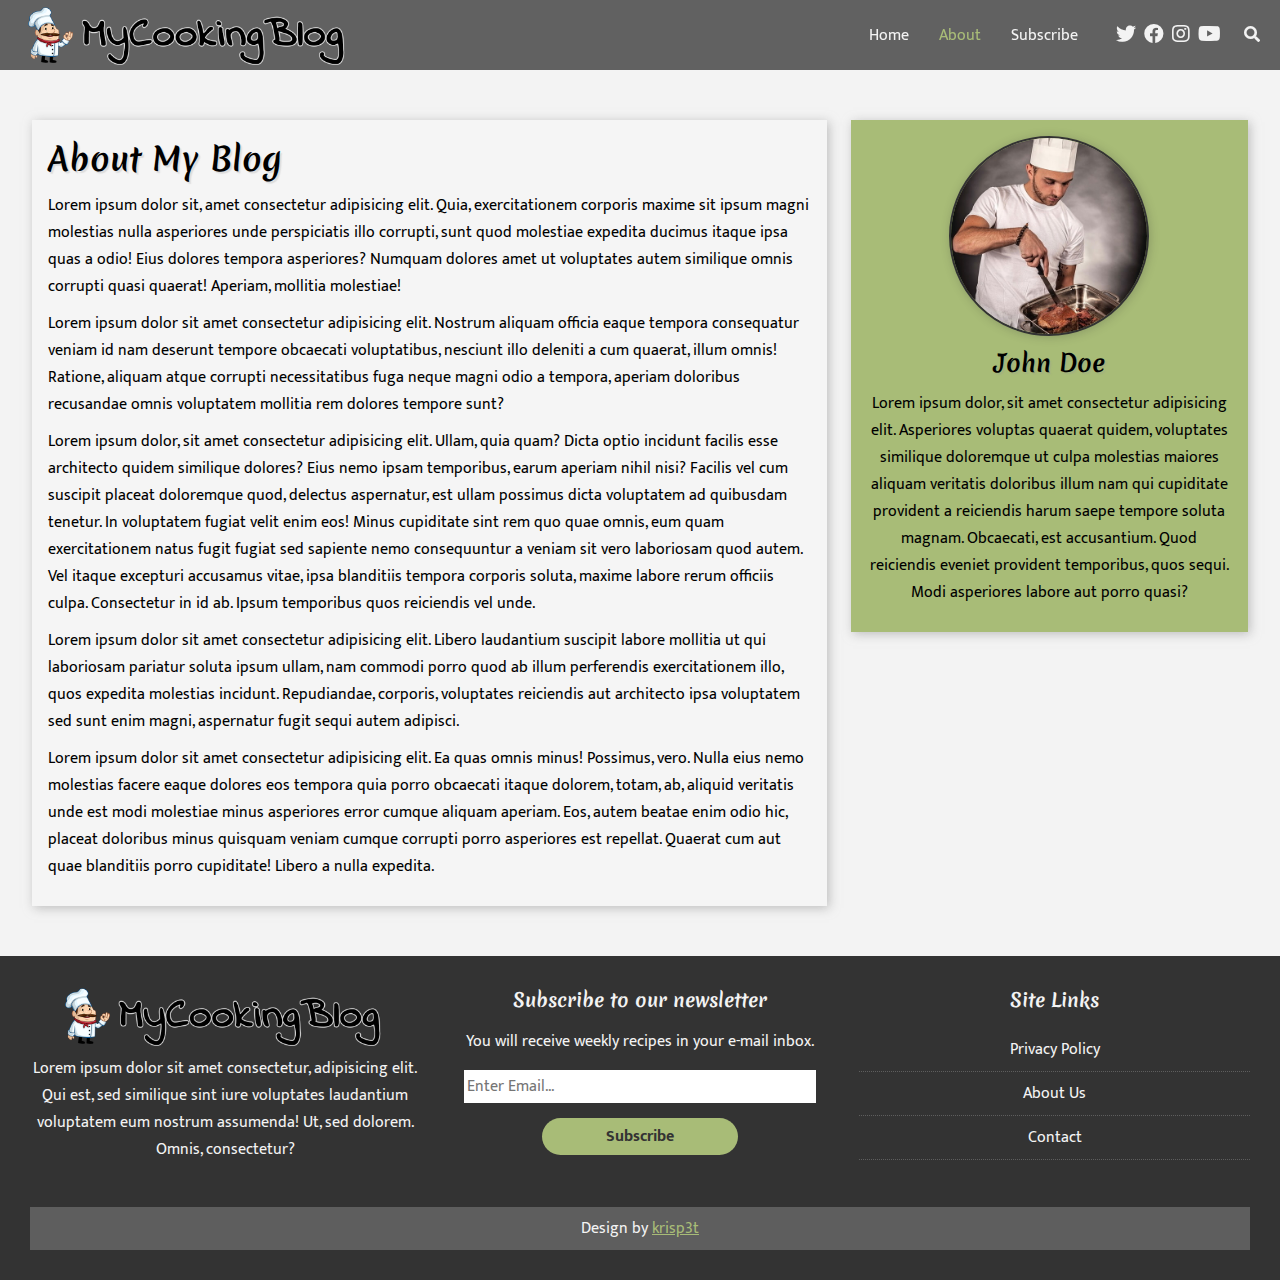
==== commit 9add7c74: "Added article page, grid improvements" ====
--- a/about.html
+++ b/about.html
@@ -51,7 +51,7 @@
         <meta name="theme-color" content="#ffffff" />
         <title>My Cooking Blog | About</title>
     </head>
-    <body id="about">
+    <body id="about-page">
         <!-- Navbar -->
         <nav id="main-nav">
             <div class="container">
@@ -68,16 +68,16 @@
                     </div>
                 </ul>
                 <div class="social">
-                    <a href="http://twitter.com" target="_blank"
+                    <a href="https://twitter.com" target="_blank"
                         ><i class="fab fa-twitter fa-2x"></i
                     ></a>
-                    <a href="http://facebook.com" target="_blank"
+                    <a href="https://facebook.com" target="_blank"
                         ><i class="fab fa-facebook fa-2x"></i
                     ></a>
-                    <a href="http://instagram.com" target="_blank"
+                    <a href="https://instagram.com" target="_blank"
                         ><i class="fab fa-instagram fa-2x"></i
                     ></a>
-                    <a href="http://youtube.com" target="_blank"
+                    <a href="https://youtube.com" target="_blank"
                         ><i class="fab fa-youtube fa-2x"></i
                     ></a>
                 </div>
@@ -89,7 +89,7 @@
         </nav>
 
         <!-- About -->
-        <section id="about-blog">
+        <section class="grid-template" id="about">
             <div class="container">
                 <div class="grid-container">
                     <article class="card">
--- a/css/global.css
+++ b/css/global.css
@@ -22,6 +22,10 @@
 ul {
     list-style: none;
 }
+article ul {
+    list-style: circle;
+    list-style-position: inside;
+}
 img {
     width: 100%;
 }
--- a/css/utilities.css
+++ b/css/utilities.css
@@ -2,6 +2,7 @@
 :root {
     --dark: #333;
     --grey: #5e5e5e;
+    --light-grey: #c5c5c5;
     --light: #f3f3f3;
     --primary: #a8bc77;
     --secondary: #bb4f2d;
@@ -32,7 +33,7 @@
     margin-bottom: 10px;
     font-size: 0.7rem;
     width: max-content;
-    box-shadow: 2px 2px 3px rgba(var(--grey-shadow), 0.2);
+    box-shadow: 2px 2px 2px rgba(var(--grey-shadow), 0.2);
 }
 .category-breakfast {
     background-color: var(--breakfast);
@@ -92,6 +93,7 @@
     width: max-content;
     box-shadow: 2px 2px 5px rgba(var(--dark-shadow), 0.25);
     cursor: pointer;
+    -webkit-appearance: none;
 }
 .btn:hover {
     opacity: 0.8;
@@ -115,8 +117,36 @@
 .card h2 {
     font-size: 1.5rem;
 }
-.card p {
+.card p,
+.card ul {
     margin-bottom: 10px;
+}
+.card-img {
+    padding: 0;
+    margin: 0;
+}
+.card-img img {
+    height: 100%;
+    object-fit: cover;
+}
+/* Article Utilities */
+.meta {
+    background-color: var(--light-grey);
+    margin-bottom: 15px;
+    box-shadow: 2px 2px 10px rgba(var(--light-shadow), 0.6);
+}
+.meta small {
+    display: flex;
+    justify-content: space-between;
+    align-items: center;
+    padding: 10px;
+    letter-spacing: 1px;
+}
+.meta p,
+.meta i,
+.meta div {
+    display: inline;
+    margin: 0;
 }
 
 /* Lists */
--- a/css/style.css
+++ b/css/style.css
@@ -155,12 +155,10 @@
 #main-footer {
     background-color: var(--dark);
     color: var(--light);
-    /* position: relative;
-    bottom: 0; */
 }
 #main-footer .grid-container {
     grid-template-columns: repeat(3, 1fr);
-    padding: 32px 32px 32px var(--grid-gap);
+    padding: 30px;
     text-align: center;
 }
 #main-footer .grid-container .footer {
@@ -189,35 +187,31 @@
     width: 50%;
 }
 
-/* Page: About */
-#about {
+/* Grid Template (About, Article) */
+#about-page,
+#article-page {
     display: flex;
     flex-direction: column;
 }
-#about-blog {
+.grid-template {
     flex: 1 0 auto;
 }
-#about-blog .container {
+.grid-template .container {
     padding: 0 32px;
-    display: flex;
-    flex-direction: column;
-    flex: 1 0 auto;
-}
-#about-blog .grid-container {
+}
+.grid-template .grid-container {
     margin: 50px 0;
     grid-template-columns: 4fr 2fr;
 }
-#about-blog .grid-container article {
+.grid-template .grid-container aside {
+    text-align: center;
+}
+
+/* Page: About */
+#about .grid-container article {
     grid-row: 1 / span 3;
-    order: 1;
-}
-#about-blog .grid-container aside {
-    order: 2;
-}
-#about-blog .grid-container .footer {
-    grid-row: 1 / span 3;
-}
-#about-blog .about-me img {
+}
+#about .about-me img {
     border-radius: 50%;
     max-height: 200px;
     width: auto;
@@ -227,6 +221,21 @@
     box-shadow: 1px 1px 10px rgba(var(--grey-shadow), 0.25);
     margin-bottom: 10px;
 }
-#about-blog #main-footer {
-    flex-shrink: 0;
-}
+
+/* Page: Article */
+#article .grid-container article {
+    grid-row: 2 / span 3;
+}
+#article .grid-container aside {
+    text-align: center;
+}
+#article .about-categories ul li {
+    text-align: left;
+}
+#article .about-categories ul li a {
+    color: var(--dark);
+}
+#article .about-categories ul li a:hover {
+    opacity: 0.5;
+    transition: opacity 0.5s ease-out;
+}
--- a/css/tablet.css
+++ b/css/tablet.css
@@ -1,4 +1,3 @@
-/* Tablets media query */
 /* Page: Index */
 /* Navbar */
 #main-nav .logo img {
@@ -37,7 +36,6 @@
 /* Footer */
 #main-footer .grid-container {
     grid-template-columns: repeat(2, 1fr);
-    gap: 50px;
 }
 #main-footer .grid-container .logo {
     order: 1;
@@ -58,12 +56,12 @@
 }
 
 /* Page: About */
-#about-blog .grid-container {
+#blog-article .grid-container {
     grid-template-columns: 1fr;
 }
-#about-blog .grid-container article {
+#blog-article .grid-container article {
     grid-row: 2 / span 3;
 }
-#about-blog .grid-container aside {
+#blog-article .grid-container aside {
     grid-row: 1 / span 1;
 }
--- a/css/mobile.css
+++ b/css/mobile.css
@@ -2,6 +2,7 @@
 /* Variables */
 :root {
     --navbar-height: 110px;
+    --placeholder: 70px;
 }
 
 /* Navbar */
@@ -15,18 +16,58 @@
 #main-nav .social {
     margin: 5px 0 5px;
 }
+#main-nav .search {
+    display: none;
+}
+
+/* Showcase */
+#showcase {
+    height: 90vh;
+}
+#showcase .showcase-container {
+    width: 100%;
+}
+#showcase .container p,
+#showcase .container a {
+    font-size: 0.9rem;
+}
+#showcase .container p {
+    margin-bottom: 15px;
+    max-height: 45%;
+    overflow: hidden;
+    text-overflow: ellipsis;
+}
+
 /* Recipes */
+#recipes {
+    top: -110px;
+}
+#recipes .container {
+    padding: 24px;
+}
 #recipes .grid-container {
     grid-template-columns: 1fr;
 }
-#main-nav .search {
-    display: none;
-}
+
 /* Footer */
 #main-footer .grid-container {
     display: flex;
     flex-direction: column;
+    gap: 0;
+    padding: 24px;
+}
+#main-footer .grid-container > * {
+    margin-bottom: 50px;
 }
 #main-footer .grid-container .footer {
     grid-column: 1;
+    margin: 0;
 }
+#main-footer .grid-container input[type="email"] {
+    width: 90%;
+}
+
+/* Page: About */
+#blog-article .container {
+    padding: 0 24px;
+}
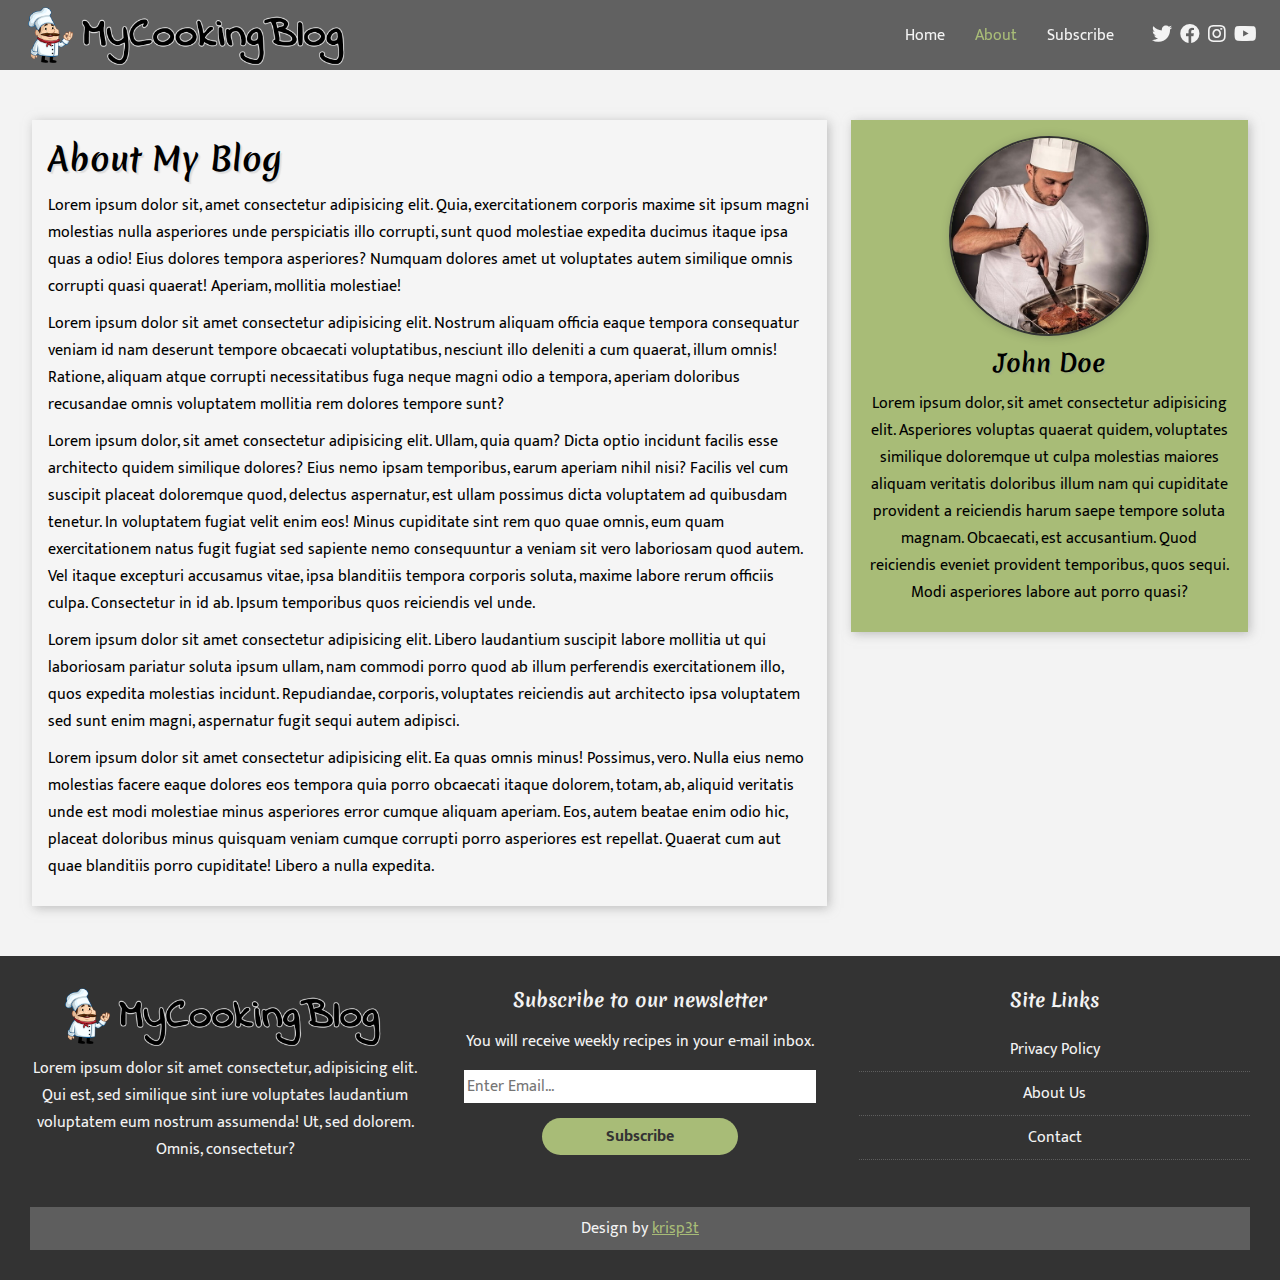
==== commit 96b624b2: "Added navbar link navigation" ====
--- a/about.html
+++ b/about.html
@@ -64,7 +64,7 @@
                     <div class="links">
                         <li><a href="index.html">Home</a></li>
                         <li><a href="about.html" class="current">About</a></li>
-                        <li><a href="#subscribe">Subscribe</a></li>
+                        <li><a href="#main-footer">Subscribe</a></li>
                     </div>
                 </ul>
                 <div class="social">
@@ -80,10 +80,6 @@
                     <a href="https://youtube.com" target="_blank"
                         ><i class="fab fa-youtube fa-2x"></i
                     ></a>
-                </div>
-                <div class="search">
-                    <a href="" id="search"><i class="fas fa-search"></i></a>
-                    <input type="search" name="search" id="search" />
                 </div>
             </div>
         </nav>
--- a/css/utilities.css
+++ b/css/utilities.css
@@ -129,6 +129,7 @@
     height: 100%;
     object-fit: cover;
 }
+
 /* Article Utilities */
 .meta {
     background-color: var(--light-grey);
--- a/css/style.css
+++ b/css/style.css
@@ -206,12 +206,7 @@
 .grid-template .grid-container aside {
     text-align: center;
 }
-
-/* Page: About */
-#about .grid-container article {
-    grid-row: 1 / span 3;
-}
-#about .about-me img {
+.grid-template .about-me img {
     border-radius: 50%;
     max-height: 200px;
     width: auto;
@@ -222,6 +217,11 @@
     margin-bottom: 10px;
 }
 
+/* Page: About */
+#about .grid-container article {
+    grid-row: 1 / span 3;
+}
+
 /* Page: Article */
 #article .grid-container article {
     grid-row: 2 / span 3;
--- a/css/tablet.css
+++ b/css/tablet.css
@@ -55,13 +55,35 @@
     order: 4;
 }
 
-/* Page: About */
-#blog-article .grid-container {
+/* Grid Template (About, Article) */
+.grid-template .grid-container {
     grid-template-columns: 1fr;
 }
-#blog-article .grid-container article {
+
+/* Page: About */
+#about .grid-container article {
     grid-row: 2 / span 3;
 }
-#blog-article .grid-container aside {
+#about .grid-container aside {
     grid-row: 1 / span 1;
 }
+
+/* Page: Article */
+#article .grid-container {
+    grid-template-columns: 1fr 1.5fr;
+}
+#article .grid-container .card-img {
+    grid-row: 1 / span 1;
+    grid-column: 1 / span 2;
+}
+#article .grid-container article {
+    grid-column: 1 / span 2;
+}
+#article .about-me {
+    grid-row: 5 / span 1;
+    grid-column: 2 / span 1;
+}
+#article .about-categories {
+    grid-row: 5 / span 1;
+    grid-column: 1 / span 1;
+}
--- a/css/mobile.css
+++ b/css/mobile.css
@@ -3,6 +3,12 @@
 :root {
     --navbar-height: 110px;
     --placeholder: 70px;
+}
+
+/* Utilities */
+.card p,
+.card ul {
+    margin-bottom: 30px;
 }
 
 /* Navbar */
@@ -68,6 +74,30 @@
 }
 
 /* Page: About */
-#blog-article .container {
+#about .container {
     padding: 0 24px;
 }
+
+/* Page: Article */
+#article .grid-container {
+    grid-template-columns: 1fr;
+}
+#article .grid-container .card-img {
+    grid-row: 1 / span 1;
+    grid-column: 1 / span 1;
+}
+#article .grid-container article {
+    grid-column: 1 / span 1;
+}
+#article .about-me {
+    grid-row: 6 / span 1;
+    grid-column: 1 / span 1;
+}
+#article .about-categories {
+    grid-row: 5 / span 1;
+    grid-column: 1 / span 1;
+}
+#article .meta small {
+    display: flex;
+    flex-direction: column;
+}
